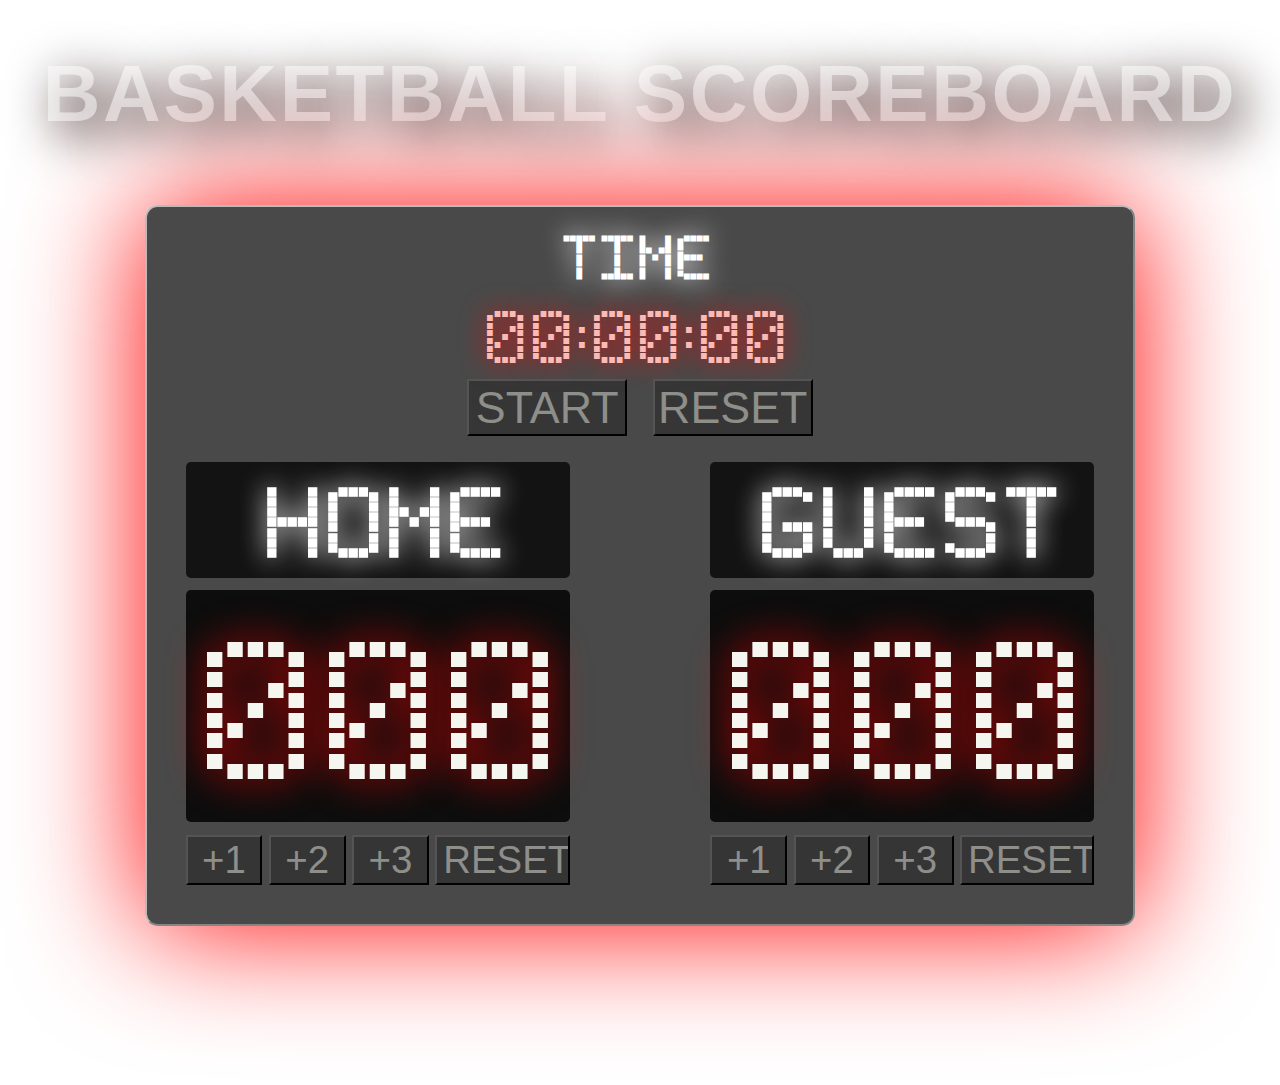
==== index.html @ e33f14a4 "organize files" ====
<!DOCTYPE html>
<html lang="en">
<head>
    <meta charset="UTF-8">
    <meta name="viewport" content="width=device-width, initial-scale=1.0">
    <title>Basketball Scoreboard</title>
    <link rel="stylesheet" href="index.css">
    <link rel="stylesheet" href="index.css" type="text/css" charset="utf-8" />
    <link rel="preconnect" href="https://fonts.googleapis.com">
    <link rel="preconnect" href="https://fonts.gstatic.com" crossorigin>
    <link href="https://fonts.googleapis.com/css2?family=Orbitron:wght@400;700&display=swap" rel="stylesheet">
    
    <link rel="preconnect" href="https://fonts.googleapis.com">
    <link rel="preconnect" href="https://fonts.gstatic.com" crossorigin>
    <link href="https://fonts.googleapis.com/css2?family=Gemunu+Libre:wght@400;600&family=Oxanium:wght@400;500;600;700;800&display=swap" rel="stylesheet">
</head>
<body>
    <div class="title">
        <h1>BASKETBALL SCOREBOARD</h1>
    </div>
    <main>
        <div class="scoreboard">
            <div class="chronometer">
                <h2 class="chronometer-title">TIME</h2>
                <p class="chronometer-display" id="chrono-display">00:00:00</p>
                <div class="chronometer-buttons">
                    <button class="chrono" id="chrono-start-btn" onclick="runChrono()">START</button>
                    <button class="chrono" id="chrono-reset-btn" onclick="resetChrono()">RESET</button>
                </div>
            </div>
            <div class="teams">
                <div class="team home">
                    <h2 class="team-title">HOME</h2>
                    <p class="score home-score">000</p>
                    <div class="buttons">
                        <button class="add-btn">+1</button>
                        <button class="add-btn">+2</button>
                        <button class="add-btn">+3</button>
                        <button class="reset-btn">RESET</button>
                    </div>
                    <p class="message home-message"></p>
                </div>
                <div class="team guest">
                    <h2 class="team-title">GUEST</h2>
                    <p class="score guest-score">000</p>
                    <div class="buttons">
                        <button class="add-btn">+1</button>
                        <button class="add-btn">+2</button>
                        <button class="add-btn">+3</button>
                        <button class="reset-btn">RESET</button>
                    </div>
                    <p class="message guest-message"></p>
                </div>
            </div>
        </div>
    </main>
    <footer></footer>
    <script type="text/javascript" src="index.js"></script>
</body>
</html>
---- index.css ----
@font-face {
    font-family: 'chivo_monomedium';
    src: url('chivomono-variablefont_wght-webfont.woff2') format('woff2'),
         url('chivomono-variablefont_wght-webfont.woff') format('woff');
    font-weight: normal;
    font-style: normal;
}

@font-face {
    font-family: 'modern_led_board-7regular';
    src: url('fonts/modern_led_board-7-webfont.woff2') format('woff2'),
         url('fonts/modern_led_board-7-webfont.woff') format('woff');
    font-weight: normal;
    font-style: normal;
}

button { color: #8e8e8a; background: #22222284;
    font-family: 'chivo_monomedium', Arial, Helvetica, sans-serif; }

body { 
    background: url("img/premium-freepik-basketball-hoop-colors-mod2.JPG"); background-size: cover; background-position: center top;
    font-family: 'modern_led_board-7regular', Arial, Helvetica, sans-serif; color: white;
}

header { display: flex; flex-direction: column; justify-content: center; align-items: center; margin: 3vw 0 0; height: 5vh;  }
    h1 {  font-family: 'chivo_monomedium', Arial, Helvetica, sans-serif;  font-size: clamp(1rem, 7vw, 7rem); line-height: 1; font-weight: 800; text-align: center;  color: rgba(255, 255, 255, 0.535); text-shadow: 1vw 1vw 4vw #1d0101; letter-spacing: 0.2vw;
        @media(min-width: 800px) { font-size: 6.5vw; };
        @media(min-width: 1200px) { font-size: clamp(5rem, 5vw, 12rem); };
    } 

main { display: flex; flex-direction: column; justify-content: space-around; align-items: center; }

.scoreboard { display: flex; flex-direction: column; justify-content: space-around; align-items: center; margin: 2vh; padding: 1vw; width: clamp(200px, 75vw, 3500px); border-radius: 1vw; border: 0.2vw outset rgba(255, 255, 255, 0.624); box-shadow: 0 0 10vw red;  /* height: 60vw; */ /* border: 4px groove rgba(96, 93, 91, 0.657); background: rgba(28, 28, 28, 0.766); */ background-color: #2c2c2cdc; 
    @media(min-width: 800px) { aspect-ration: 16 / 9; }
}
    .chronometer { display: flex; flex-direction: column; justify-content: center; align-items: center; gap: 0.2; height: 25%; }
        .chronometer-title { margin: 0; padding: 0; font-size: clamp(0.7rem, 2.5vw, 8rem); text-shadow: 0 0 2vw white; }
        .chronometer-display { margin: 0; padding: 0; font-size: clamp(1rem, 3vw, 12rem); text-align: center; color: rgb(253, 185, 180); text-shadow: 0 0 2vw rgb(255, 0, 0); }
        .chronometer-buttons { display: flex; flex-direction: row; justify-content: center; gap: 2vw;
            @media(min-width: 1500px) { }
        }
            .chrono { margin: 0; padding: 1px; background: #2222227d; width: calc(100vw / 4); font-size: clamp(1rem, 3.5vw, 6rem); 
                @media(min-width: 450px) { width: calc(100vw / 8); }
                
            }
    
    .teams { display: flex; flex-direction: column; justify-content: space-between; align-items: center; width: 100%; height: 70%; 
        @media (min-width: 800px) { flex-direction: row; }
    }
        .team { display: flex; flex-direction: column; justify-content: space-between; align-items: center; margin: 2vw; width: 40vw; position: relative;
            @media (min-width: 800px) { width: 30vw; }
        }
            .team-title { box-sizing: border-box; margin: 0; padding-left: 2vw; width: 100%; height: 20%;border-radius: 5px; font-size: clamp(1rem, 4vw, 8rem); text-align: center; background: rgba(11, 11, 11, 0.877); text-shadow: 0 0 2vw white; }
            .score { box-sizing: border-box; display: flex; justify-content: center; align-items: center; margin: 1vw 2vw; padding-left: 2vw; width: 100%; height: 40%; border-radius: 5px; text-align: right; font-size: clamp(1rem, 8vw, 14rem); color: rgb(246, 246, 240); background: hsla(0, 0%, 4%, 0.951); text-shadow: 0 0 3vw #ff0000; }

            .buttons { display: flex; justify-content: center; width: 100%; height: 10%; flex-wrap: wrap;
                @media(min-width: 400px) { justify-content: space-between; flex-wrap: nowrap; }
            }

                .add-btn, .reset-btn { font-size: clamp(1rem, 3vw, 6rem); }
                .add-btn { 
                    @media(min-width: 400px) { width: 20%; }
                }
                .reset-btn { overflow-x: hidden; 
                    @media(min-width: 500px) { width: 35%; }    
                }
            /* .messages { width: 100%; position: static; } */
                /* position under the scoreboard, related to the top edge of the scoreboard */
            .message { position: absolute; top: 120%; width: clamp(280px, 75vw, 1360px); height: 20vh; text-align: left; font-family:  'chivo_monomedium', Arial, Helvetica, sans-serif; font-size: clamp(1.1rem, 4vw, 5rem); letter-spacing: 0.1vw; font-weight: 700; line-height: 1.5; color: rgb(201, 201, 201); overflow: hidden; -webkit-text-stroke: 1px rgb(39, 1, 1); 
                text-shadow: 0 0 8px rgb(4, 4, 49),
                2px 2px 2px rgb(2, 3, 46), 
                -2px 2px 2px rgb(2, 3, 46), 
                2px -2px 2px rgb(2, 3, 46), 
                -2px -2px 2px rgb(2, 3, 46); 
                @media(min-width: 800px) { width: 100%; line-height: 1.1; font-size: 3.7vw; }
                @media(min-width: 1000px) { font-size: 3.2vw; }
            }
                .home-message { top: 200%; color:rgb(217, 113, 113);
                    @media(min-width: 800px) { top: 95%; }
                }
                .guest-message { top: 105%; text-align: right; 
                    @media(min-width: 800px) { text-align: left; top: 95%; }
                }
---- index.css ----
@font-face {
    font-family: 'chivo_monomedium';
    src: url('chivomono-variablefont_wght-webfont.woff2') format('woff2'),
         url('chivomono-variablefont_wght-webfont.woff') format('woff');
    font-weight: normal;
    font-style: normal;
}

@font-face {
    font-family: 'modern_led_board-7regular';
    src: url('fonts/modern_led_board-7-webfont.woff2') format('woff2'),
         url('fonts/modern_led_board-7-webfont.woff') format('woff');
    font-weight: normal;
    font-style: normal;
}

button { color: #8e8e8a; background: #22222284;
    font-family: 'chivo_monomedium', Arial, Helvetica, sans-serif; }

body { 
    background: url("img/premium-freepik-basketball-hoop-colors-mod2.JPG"); background-size: cover; background-position: center top;
    font-family: 'modern_led_board-7regular', Arial, Helvetica, sans-serif; color: white;
}

header { display: flex; flex-direction: column; justify-content: center; align-items: center; margin: 3vw 0 0; height: 5vh;  }
    h1 {  font-family: 'chivo_monomedium', Arial, Helvetica, sans-serif;  font-size: clamp(1rem, 7vw, 7rem); line-height: 1; font-weight: 800; text-align: center;  color: rgba(255, 255, 255, 0.535); text-shadow: 1vw 1vw 4vw #1d0101; letter-spacing: 0.2vw;
        @media(min-width: 800px) { font-size: 6.5vw; };
        @media(min-width: 1200px) { font-size: clamp(5rem, 5vw, 12rem); };
    } 

main { display: flex; flex-direction: column; justify-content: space-around; align-items: center; }

.scoreboard { display: flex; flex-direction: column; justify-content: space-around; align-items: center; margin: 2vh; padding: 1vw; width: clamp(200px, 75vw, 3500px); border-radius: 1vw; border: 0.2vw outset rgba(255, 255, 255, 0.624); box-shadow: 0 0 10vw red;  /* height: 60vw; */ /* border: 4px groove rgba(96, 93, 91, 0.657); background: rgba(28, 28, 28, 0.766); */ background-color: #2c2c2cdc; 
    @media(min-width: 800px) { aspect-ration: 16 / 9; }
}
    .chronometer { display: flex; flex-direction: column; justify-content: center; align-items: center; gap: 0.2; height: 25%; }
        .chronometer-title { margin: 0; padding: 0; font-size: clamp(0.7rem, 2.5vw, 8rem); text-shadow: 0 0 2vw white; }
        .chronometer-display { margin: 0; padding: 0; font-size: clamp(1rem, 3vw, 12rem); text-align: center; color: rgb(253, 185, 180); text-shadow: 0 0 2vw rgb(255, 0, 0); }
        .chronometer-buttons { display: flex; flex-direction: row; justify-content: center; gap: 2vw;
            @media(min-width: 1500px) { }
        }
            .chrono { margin: 0; padding: 1px; background: #2222227d; width: calc(100vw / 4); font-size: clamp(1rem, 3.5vw, 6rem); 
                @media(min-width: 450px) { width: calc(100vw / 8); }
                
            }
    
    .teams { display: flex; flex-direction: column; justify-content: space-between; align-items: center; width: 100%; height: 70%; 
        @media (min-width: 800px) { flex-direction: row; }
    }
        .team { display: flex; flex-direction: column; justify-content: space-between; align-items: center; margin: 2vw; width: 40vw; position: relative;
            @media (min-width: 800px) { width: 30vw; }
        }
            .team-title { box-sizing: border-box; margin: 0; padding-left: 2vw; width: 100%; height: 20%;border-radius: 5px; font-size: clamp(1rem, 4vw, 8rem); text-align: center; background: rgba(11, 11, 11, 0.877); text-shadow: 0 0 2vw white; }
            .score { box-sizing: border-box; display: flex; justify-content: center; align-items: center; margin: 1vw 2vw; padding-left: 2vw; width: 100%; height: 40%; border-radius: 5px; text-align: right; font-size: clamp(1rem, 8vw, 14rem); color: rgb(246, 246, 240); background: hsla(0, 0%, 4%, 0.951); text-shadow: 0 0 3vw #ff0000; }

            .buttons { display: flex; justify-content: center; width: 100%; height: 10%; flex-wrap: wrap;
                @media(min-width: 400px) { justify-content: space-between; flex-wrap: nowrap; }
            }

                .add-btn, .reset-btn { font-size: clamp(1rem, 3vw, 6rem); }
                .add-btn { 
                    @media(min-width: 400px) { width: 20%; }
                }
                .reset-btn { overflow-x: hidden; 
                    @media(min-width: 500px) { width: 35%; }    
                }
            /* .messages { width: 100%; position: static; } */
                /* position under the scoreboard, related to the top edge of the scoreboard */
            .message { position: absolute; top: 120%; width: clamp(280px, 75vw, 1360px); height: 20vh; text-align: left; font-family:  'chivo_monomedium', Arial, Helvetica, sans-serif; font-size: clamp(1.1rem, 4vw, 5rem); letter-spacing: 0.1vw; font-weight: 700; line-height: 1.5; color: rgb(201, 201, 201); overflow: hidden; -webkit-text-stroke: 1px rgb(39, 1, 1); 
                text-shadow: 0 0 8px rgb(4, 4, 49),
                2px 2px 2px rgb(2, 3, 46), 
                -2px 2px 2px rgb(2, 3, 46), 
                2px -2px 2px rgb(2, 3, 46), 
                -2px -2px 2px rgb(2, 3, 46); 
                @media(min-width: 800px) { width: 100%; line-height: 1.1; font-size: 3.7vw; }
                @media(min-width: 1000px) { font-size: 3.2vw; }
            }
                .home-message { top: 200%; color:rgb(217, 113, 113);
                    @media(min-width: 800px) { top: 95%; }
                }
                .guest-message { top: 105%; text-align: right; 
                    @media(min-width: 800px) { text-align: left; top: 95%; }
                }
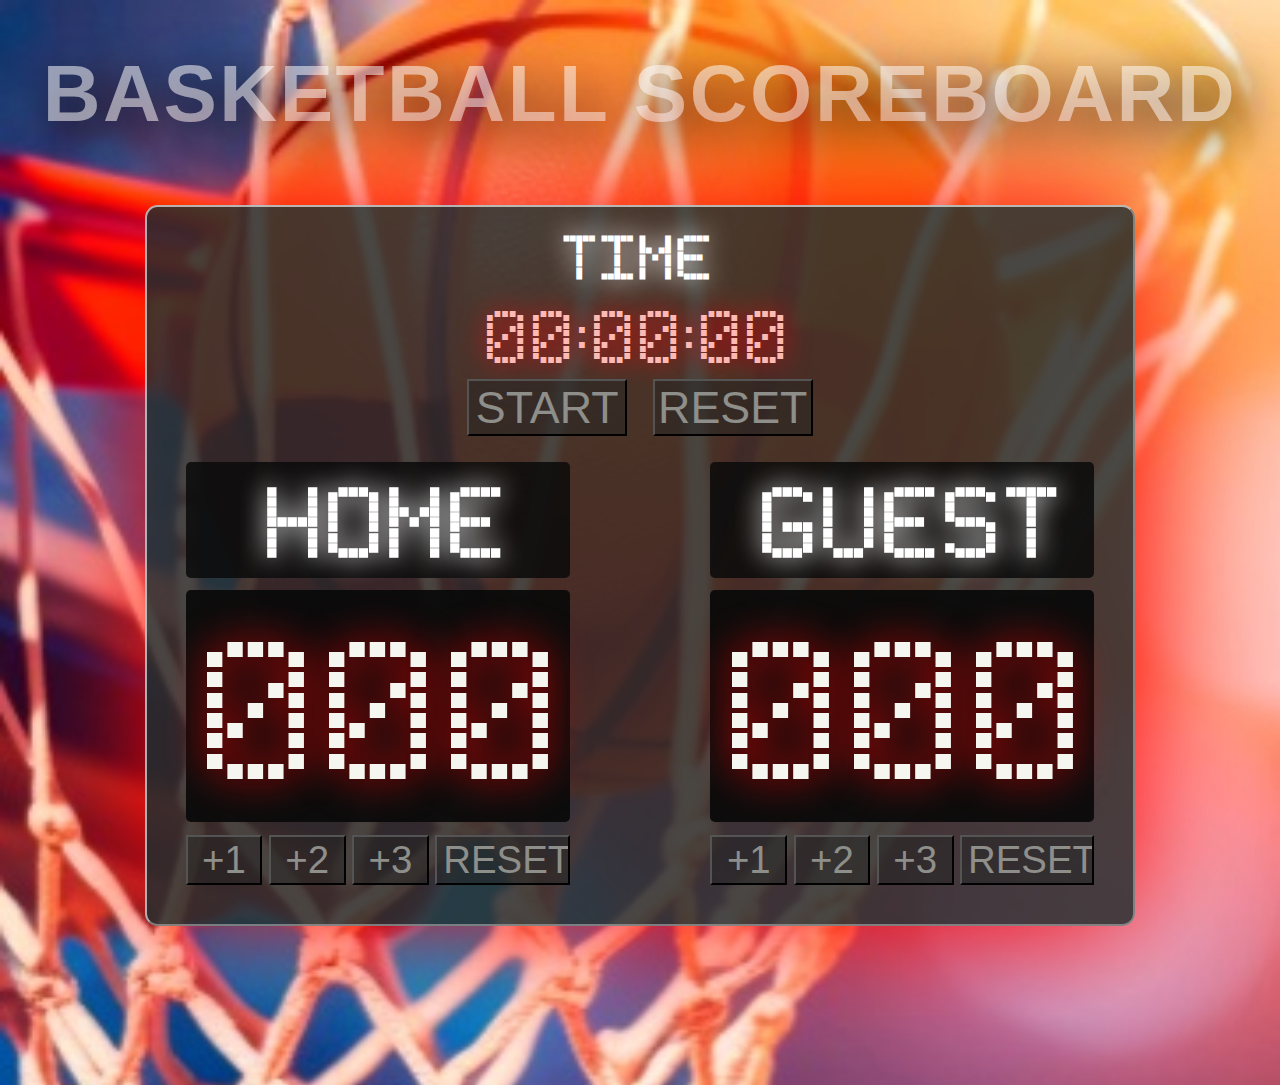
==== commit 0714b806: "update background img" ====
--- a/index.html
+++ b/index.html
@@ -4,15 +4,8 @@
     <meta charset="UTF-8">
     <meta name="viewport" content="width=device-width, initial-scale=1.0">
     <title>Basketball Scoreboard</title>
-    <link rel="stylesheet" href="index.css">
     <link rel="stylesheet" href="index.css" type="text/css" charset="utf-8" />
-    <link rel="preconnect" href="https://fonts.googleapis.com">
-    <link rel="preconnect" href="https://fonts.gstatic.com" crossorigin>
-    <link href="https://fonts.googleapis.com/css2?family=Orbitron:wght@400;700&display=swap" rel="stylesheet">
-    
-    <link rel="preconnect" href="https://fonts.googleapis.com">
-    <link rel="preconnect" href="https://fonts.gstatic.com" crossorigin>
-    <link href="https://fonts.googleapis.com/css2?family=Gemunu+Libre:wght@400;600&family=Oxanium:wght@400;500;600;700;800&display=swap" rel="stylesheet">
+
 </head>
 <body>
     <div class="title">
--- a/index.css
+++ b/index.css
@@ -19,7 +19,7 @@
     font-family: 'chivo_monomedium', Arial, Helvetica, sans-serif; }
 
 body { 
-    background: url("img/premium-freepik-basketball-hoop-colors-mod2.JPG"); background-size: cover; background-position: center top;
+    background: url("img/premium-freepik-basketball-hoop-colors-mod2.jpg"); background-size: cover; background-position: center top;
     font-family: 'modern_led_board-7regular', Arial, Helvetica, sans-serif; color: white;
 }
 
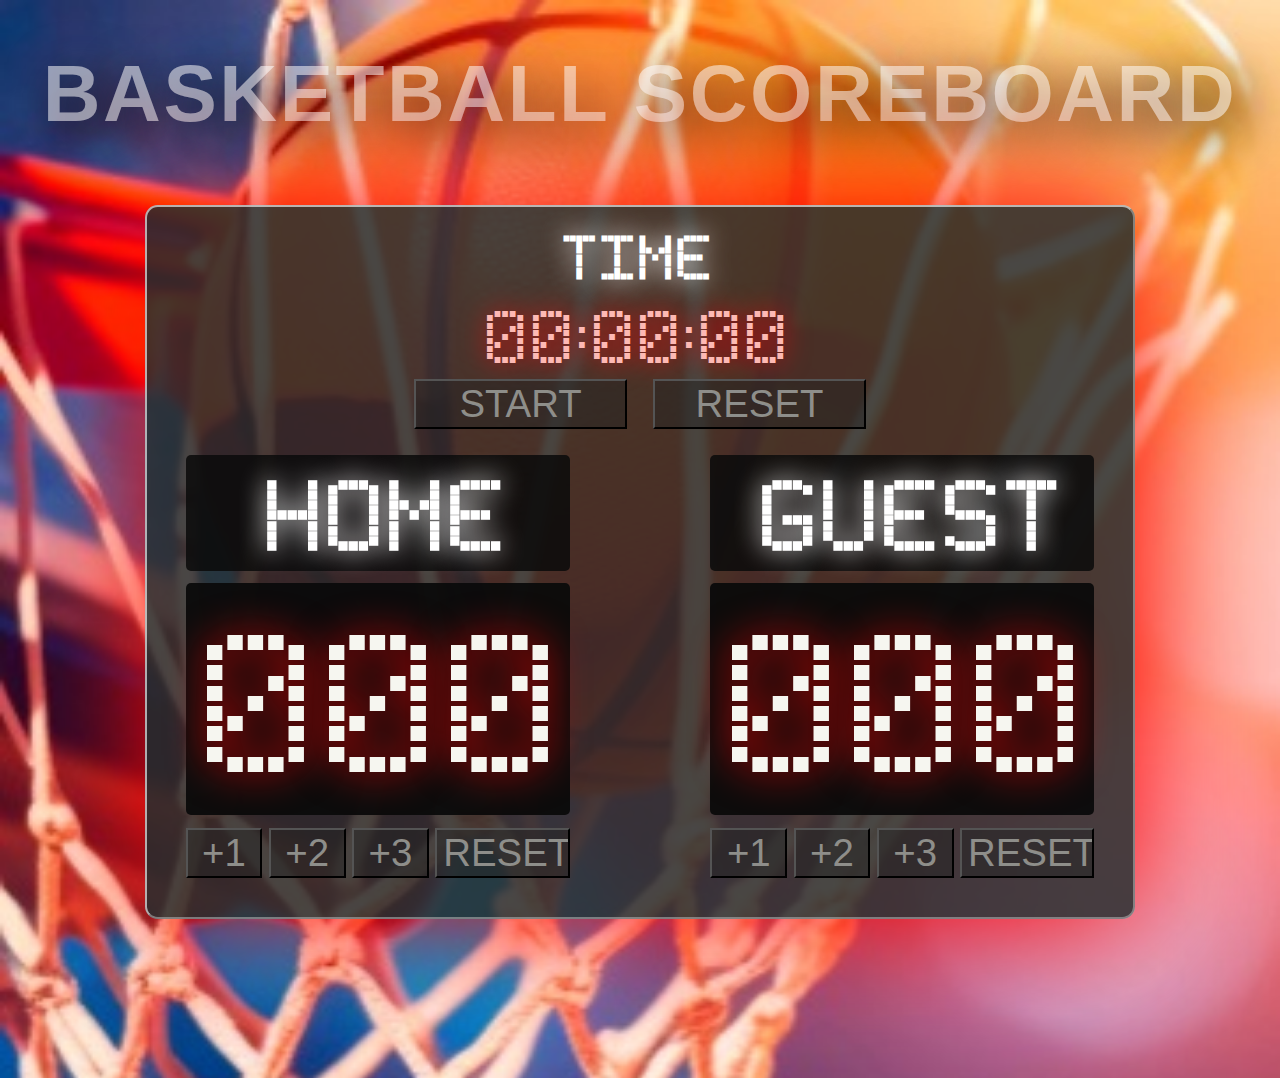
==== commit 0cbf9960: "fix chronometer buttons' width" ====
--- a/index.html
+++ b/index.html
@@ -17,8 +17,8 @@
                 <h2 class="chronometer-title">TIME</h2>
                 <p class="chronometer-display" id="chrono-display">00:00:00</p>
                 <div class="chronometer-buttons">
-                    <button class="chrono" id="chrono-start-btn" onclick="runChrono()">START</button>
-                    <button class="chrono" id="chrono-reset-btn" onclick="resetChrono()">RESET</button>
+                    <button class="chrono-btn" id="chrono-start-btn" onclick="runChrono()">START</button>
+                    <button class="chrono-btn" id="chrono-reset-btn" onclick="resetChrono()">RESET</button>
                 </div>
             </div>
             <div class="teams">
--- a/index.css
+++ b/index.css
@@ -19,7 +19,7 @@
     font-family: 'chivo_monomedium', Arial, Helvetica, sans-serif; }
 
 body { 
-    background: url("img/premium-freepik-basketball-hoop-colors-mod2.jpg"); background-size: cover; background-position: center top;
+    background: url(img/premium-freepik-basketball-hoop-colors-mod2.jpg); background-size: cover; background-position: center top;
     font-family: 'modern_led_board-7regular', Arial, Helvetica, sans-serif; color: white;
 }
 
@@ -40,8 +40,8 @@
         .chronometer-buttons { display: flex; flex-direction: row; justify-content: center; gap: 2vw;
             @media(min-width: 1500px) { }
         }
-            .chrono { margin: 0; padding: 1px; background: #2222227d; width: calc(100vw / 4); font-size: clamp(1rem, 3.5vw, 6rem); 
-                @media(min-width: 450px) { width: calc(100vw / 8); }
+            .chrono-btn { margin: 0; padding: 1px; background: #2222227d; width: calc(100vw / 4); font-size: clamp(1rem, 3vw, 6rem); 
+                @media(min-width: 450px) { width: calc(100vw / 6); }
                 
             }
     
